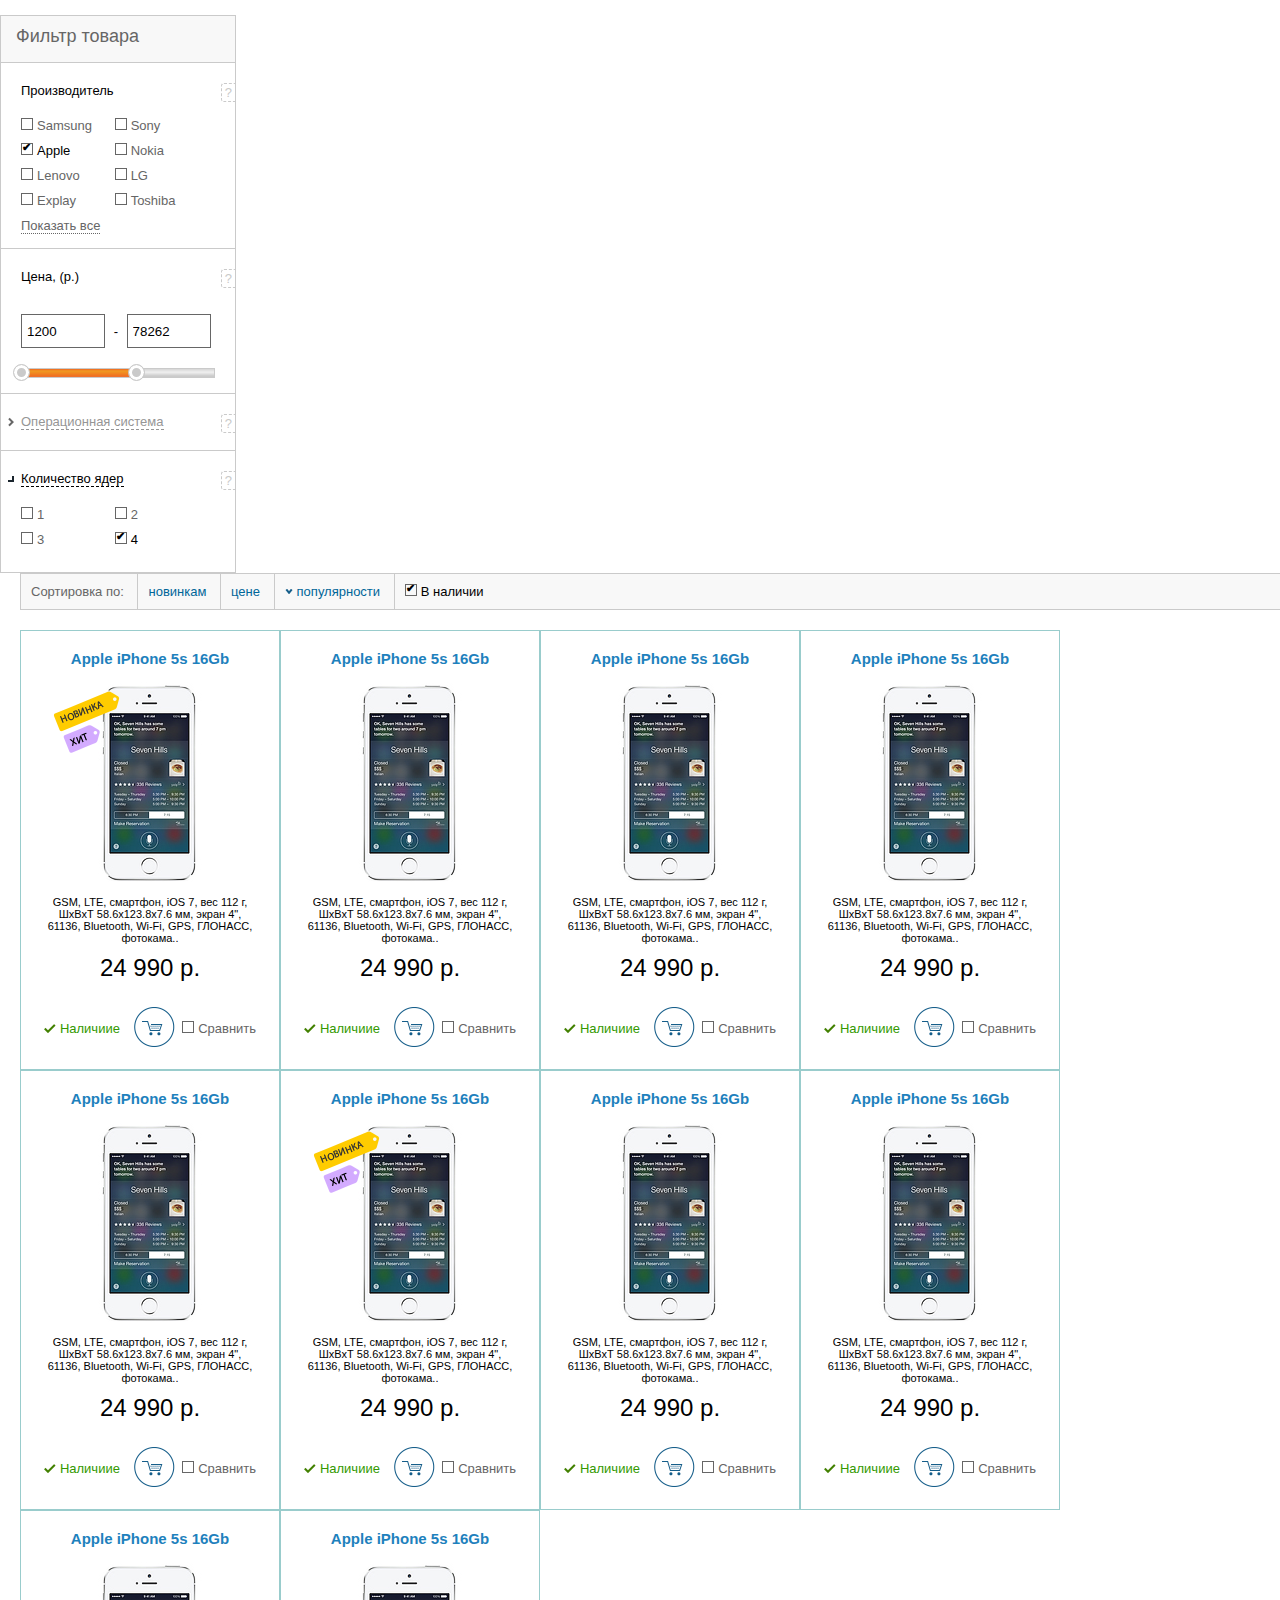
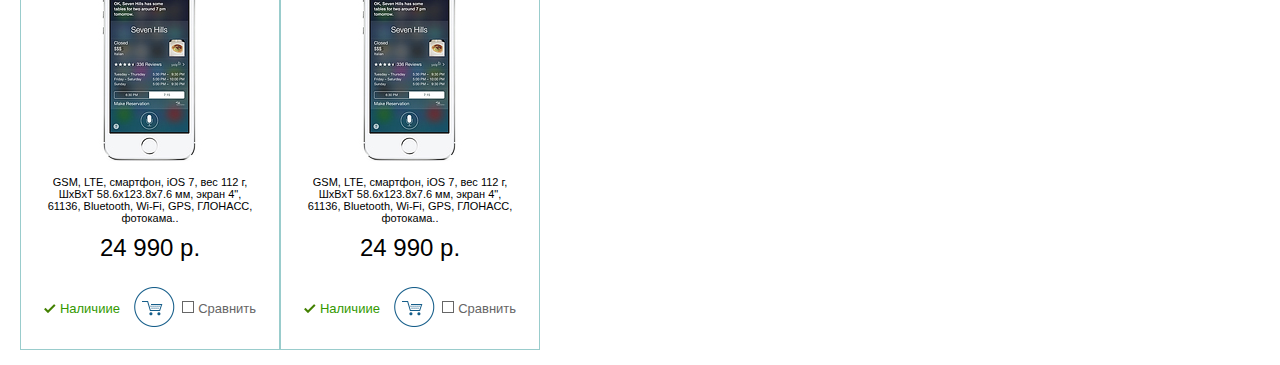
==== smart.html @ cf7e8361 "Smartphones finished" ====
<!DOCTYPE html>
<html>
  <head>
    <meta charset='utf-8'>
    <title>
      Смартфоны
    </title>
    <script src='js/jquery-2.1.4.js'></script>
    <script src='jquery-ui-1.11.4.custom/jquery-ui.min.js'></script>
    <link href='jquery-ui-1.11.4.custom/jquery-ui.min.css' rel='stylesheet'>
    <link href='style/smart.css' rel='stylesheet'>
  </head>
  <body class='page'>
    <div class='filter'>
      <div class='filter__header'>
        Фильтр товара
      </div>
      <div class='filter__item filter__manufacturer'>
        <div class='filter__toggle_always-opened'>
          <div class='filter__title'>
            Производитель
          </div>
          <div class='filter__help' title='Подсказка'>
            ?
          </div>
        </div>
        <div class='filter__body filter__body_show'>
          <div class='checkbox-col'>
            <div class='checkbox'>
              <input id='samsung' type='checkbox'>
              <label for='samsung'>Samsung</label>
            </div>
            <div class='checkbox'>
              <input checked='checked' id='apple' type='checkbox'>
              <label for='apple'>Apple</label>
            </div>
            <div class='checkbox'>
              <input id='lenovo' type='checkbox'>
              <label for='lenovo'>Lenovo</label>
            </div>
            <div class='checkbox'>
              <input id='explay' type='checkbox'>
              <label for='explay'>Explay</label>
            </div>
          </div>
          <div class='checkbox-col'>
            <div class='checkbox'>
              <input id='sony' type='checkbox'>
              <label for='sony'>Sony</label>
            </div>
            <div class='checkbox'>
              <input id='Nokia' type='checkbox'>
              <label for='Nokia'>Nokia</label>
            </div>
            <div class='checkbox'>
              <input id='LG' type='checkbox'>
              <label for='LG'>LG</label>
            </div>
            <div class='checkbox'>
              <input id='Toshiba' type='checkbox'>
              <label for='Toshiba'>Toshiba</label>
            </div>
          </div>
          <a class='show-all' href='#'>Показать все</a>
        </div>
      </div>
      <div class='filter__item filter__price'>
        <div class='filter__toggle_always-opened'>
          <div class='filter__title'>
            Цена, (р.)
          </div>
          <div class='filter__help' title='Подсказка'>
            ?
          </div>
        </div>
        <div class='filter__body filter__body_show'>
          <div class='slider'>
            <div class='slider-input'>
              <input class='slider-input__min price-min' type='text'>
              <span class='slider-input__divider'>-</span>
              <input class='slider-input__min price-max' type='text'>
            </div>
            <div class='slider__price-smart'></div>
          </div>
        </div>
      </div>
      <div class='filter__item'>
        <div class='filter__toggle filter__toggle_closed'>
          <div class='filter__title filter__toggle_underline'>
            Операционная система
          </div>
          <div class='filter__help' title='Подсказка'>
            ?
          </div>
        </div>
        <div class='filter__body'>
          <div class='checkbox'>
            <input id='Android' type='checkbox'>
            <label for='Android'>Android</label>
          </div>
          <div class='checkbox'>
            <input id='IOS' type='checkbox'>
            <label for='IOS'>IOS</label>
          </div>
        </div>
      </div>
      <div class='filter__item filter__amount-core'>
        <div class='filter__toggle'>
          <div class='filter__title filter__toggle_underline'>
            Количество ядер
          </div>
          <div class='filter__help' title='Подсказка'>
            ?
          </div>
        </div>
        <div class='filter__body filter__body_show'>
          <div class='checkbox-col'>
            <div class='checkbox'>
              <input id='1' type='checkbox'>
              <label for='1'>1</label>
            </div>
            <div class='checkbox'>
              <input id='2' type='checkbox'>
              <label for='2'>3</label>
            </div>
          </div>
          <div class='checkbox-col'>
            <div class='checkbox'>
              <input id='3' type='checkbox'>
              <label for='3'>2</label>
            </div>
            <div class='checkbox'>
              <input checked='checked' id='4' type='checkbox'>
              <label for='4'>4</label>
            </div>
          </div>
        </div>
      </div>
    </div>
    <div class='sort_price_wrapper'>
      <div class='sort'>
        <div class='sort__item sort__title'>
          Сортировка по:
        </div>
        <div class='sort__item'>
          <a class='sort__links' href='#'>новинкам</a>
        </div>
        <div class='sort__item'>
          <a class='sort__links' href='#'>цене</a>
        </div>
        <div class='sort__item sort__item-active'>
          <a class='sort__links' href='#'>популярности</a>
        </div>
        <div class='sort__item sort__in-stock'>
          <input checked='checked' id='in-stock' type='checkbox'>
          <label for='in-stock'>В наличии</label>
        </div>
      </div>
      <div class='product'>
        <div class='product__row'>
          <div class='product-item'>
            <div class='product-item__title'>
              Apple iPhone 5s 16Gb
            </div>
            <img src='img/smart.jpg'>
            <div class='product-item__new'></div>
            <div class='product-item__hit'></div>
            <div class='product-item__desc'>
              GSM, LTE, смартфон, iOS 7, вес 112 г, ШхВхТ 58.6x123.8x7.6 мм, экран 4", 61136, Bluetooth, Wi-Fi, GPS, ГЛОНАСС, фотокама..
            </div>
            <div class='product-item-price'>
              24 990 р.
            </div>
            <div class='product-item__row'>
              <div class='product-item__in-sctok'>
                Наличиие
              </div>
              <div class='product-item__add-to-cart'>
                <form>
                  <button class='add-to-cart'></button>
                </form>
              </div>
              <div class='product-item-compare'>
                <input id='compare' type='checkbox'>
                <label for='compare'>Сравнить</label>
              </div>
            </div>
          </div>
          <div class='product-item'>
            <div class='product-item__title'>
              Apple iPhone 5s 16Gb
            </div>
            <img src='img/smart.jpg'>
            <div class='product-item__desc'>
              GSM, LTE, смартфон, iOS 7, вес 112 г, ШхВхТ 58.6x123.8x7.6 мм, экран 4", 61136, Bluetooth, Wi-Fi, GPS, ГЛОНАСС, фотокама..
            </div>
            <div class='product-item-price'>
              24 990 р.
            </div>
            <div class='product-item__row'>
              <div class='product-item__in-sctok'>
                Наличиие
              </div>
              <div class='product-item__add-to-cart'>
                <form>
                  <button class='add-to-cart'></button>
                </form>
              </div>
              <div class='product-item-compare'>
                <input id='compare' type='checkbox'>
                <label for='compare'>Сравнить</label>
              </div>
            </div>
          </div>
          <div class='product-item'>
            <div class='product-item__title'>
              Apple iPhone 5s 16Gb
            </div>
            <img src='img/smart.jpg'>
            <div class='product-item__desc'>
              GSM, LTE, смартфон, iOS 7, вес 112 г, ШхВхТ 58.6x123.8x7.6 мм, экран 4", 61136, Bluetooth, Wi-Fi, GPS, ГЛОНАСС, фотокама..
            </div>
            <div class='product-item-price'>
              24 990 р.
            </div>
            <div class='product-item__row'>
              <div class='product-item__in-sctok'>
                Наличиие
              </div>
              <div class='product-item__add-to-cart'>
                <form>
                  <button class='add-to-cart'></button>
                </form>
              </div>
              <div class='product-item-compare'>
                <input id='compare' type='checkbox'>
                <label for='compare'>Сравнить</label>
              </div>
            </div>
          </div>
          <div class='product-item'>
            <div class='product-item__title'>
              Apple iPhone 5s 16Gb
            </div>
            <img src='img/smart.jpg'>
            <div class='product-item__desc'>
              GSM, LTE, смартфон, iOS 7, вес 112 г, ШхВхТ 58.6x123.8x7.6 мм, экран 4", 61136, Bluetooth, Wi-Fi, GPS, ГЛОНАСС, фотокама..
            </div>
            <div class='product-item-price'>
              24 990 р.
            </div>
            <div class='product-item__row'>
              <div class='product-item__in-sctok'>
                Наличиие
              </div>
              <div class='product-item__add-to-cart'>
                <form>
                  <button class='add-to-cart'></button>
                </form>
              </div>
              <div class='product-item-compare'>
                <input id='compare' type='checkbox'>
                <label for='compare'>Сравнить</label>
              </div>
            </div>
          </div>
          <div class='product-item'>
            <div class='product-item__title'>
              Apple iPhone 5s 16Gb
            </div>
            <img src='img/smart.jpg'>
            <div class='product-item__desc'>
              GSM, LTE, смартфон, iOS 7, вес 112 г, ШхВхТ 58.6x123.8x7.6 мм, экран 4", 61136, Bluetooth, Wi-Fi, GPS, ГЛОНАСС, фотокама..
            </div>
            <div class='product-item-price'>
              24 990 р.
            </div>
            <div class='product-item__row'>
              <div class='product-item__in-sctok'>
                Наличиие
              </div>
              <div class='product-item__add-to-cart'>
                <form>
                  <button class='add-to-cart'></button>
                </form>
              </div>
              <div class='product-item-compare'>
                <input id='compare' type='checkbox'>
                <label for='compare'>Сравнить</label>
              </div>
            </div>
          </div>
        </div>
        <div class='product__row'>
          <div class='product-item'>
            <div class='product-item__title'>
              Apple iPhone 5s 16Gb
            </div>
            <img src='img/smart.jpg'>
            <div class='product-item__new'></div>
            <div class='product-item__hit'></div>
            <div class='product-item__desc'>
              GSM, LTE, смартфон, iOS 7, вес 112 г, ШхВхТ 58.6x123.8x7.6 мм, экран 4", 61136, Bluetooth, Wi-Fi, GPS, ГЛОНАСС, фотокама..
            </div>
            <div class='product-item-price'>
              24 990 р.
            </div>
            <div class='product-item__row'>
              <div class='product-item__in-sctok'>
                Наличиие
              </div>
              <div class='product-item__add-to-cart'>
                <form>
                  <button class='add-to-cart'></button>
                </form>
              </div>
              <div class='product-item-compare'>
                <input id='compare' type='checkbox'>
                <label for='compare'>Сравнить</label>
              </div>
            </div>
          </div>
          <div class='product-item'>
            <div class='product-item__title'>
              Apple iPhone 5s 16Gb
            </div>
            <img src='img/smart.jpg'>
            <div class='product-item__desc'>
              GSM, LTE, смартфон, iOS 7, вес 112 г, ШхВхТ 58.6x123.8x7.6 мм, экран 4", 61136, Bluetooth, Wi-Fi, GPS, ГЛОНАСС, фотокама..
            </div>
            <div class='product-item-price'>
              24 990 р.
            </div>
            <div class='product-item__row'>
              <div class='product-item__in-sctok'>
                Наличиие
              </div>
              <div class='product-item__add-to-cart'>
                <form>
                  <button class='add-to-cart'></button>
                </form>
              </div>
              <div class='product-item-compare'>
                <input id='compare' type='checkbox'>
                <label for='compare'>Сравнить</label>
              </div>
            </div>
          </div>
          <div class='product-item'>
            <div class='product-item__title'>
              Apple iPhone 5s 16Gb
            </div>
            <img src='img/smart.jpg'>
            <div class='product-item__desc'>
              GSM, LTE, смартфон, iOS 7, вес 112 г, ШхВхТ 58.6x123.8x7.6 мм, экран 4", 61136, Bluetooth, Wi-Fi, GPS, ГЛОНАСС, фотокама..
            </div>
            <div class='product-item-price'>
              24 990 р.
            </div>
            <div class='product-item__row'>
              <div class='product-item__in-sctok'>
                Наличиие
              </div>
              <div class='product-item__add-to-cart'>
                <form>
                  <button class='add-to-cart'></button>
                </form>
              </div>
              <div class='product-item-compare'>
                <input id='compare' type='checkbox'>
                <label for='compare'>Сравнить</label>
              </div>
            </div>
          </div>
          <div class='product-item'>
            <div class='product-item__title'>
              Apple iPhone 5s 16Gb
            </div>
            <img src='img/smart.jpg'>
            <div class='product-item__desc'>
              GSM, LTE, смартфон, iOS 7, вес 112 г, ШхВхТ 58.6x123.8x7.6 мм, экран 4", 61136, Bluetooth, Wi-Fi, GPS, ГЛОНАСС, фотокама..
            </div>
            <div class='product-item-price'>
              24 990 р.
            </div>
            <div class='product-item__row'>
              <div class='product-item__in-sctok'>
                Наличиие
              </div>
              <div class='product-item__add-to-cart'>
                <form>
                  <button class='add-to-cart'></button>
                </form>
              </div>
              <div class='product-item-compare'>
                <input id='compare' type='checkbox'>
                <label for='compare'>Сравнить</label>
              </div>
            </div>
          </div>
          <div class='product-item'>
            <div class='product-item__title'>
              Apple iPhone 5s 16Gb
            </div>
            <img src='img/smart.jpg'>
            <div class='product-item__desc'>
              GSM, LTE, смартфон, iOS 7, вес 112 г, ШхВхТ 58.6x123.8x7.6 мм, экран 4", 61136, Bluetooth, Wi-Fi, GPS, ГЛОНАСС, фотокама..
            </div>
            <div class='product-item-price'>
              24 990 р.
            </div>
            <div class='product-item__row'>
              <div class='product-item__in-sctok'>
                Наличиие
              </div>
              <div class='product-item__add-to-cart'>
                <form>
                  <button class='add-to-cart'></button>
                </form>
              </div>
              <div class='product-item-compare'>
                <input id='compare' type='checkbox'>
                <label for='compare'>Сравнить</label>
              </div>
            </div>
          </div>
        </div>
      </div>
    </div>
    <script src='js/filter.js'></script>
  </body>
</html>
---- style/smart.css ----
@charset "UTF-8";
.page {
  max-width: 1600px;
  font-family: Arial, Helvetica, sans-serif;
  font-size: 13px;
  margin: 15px auto;
  cursor: default;
}

.header {
  position: relative;
  border-bottom: 1px #f8f8f8 solid;
  margin-bottom: 20px;
}

.header__title {
  display: inline-block;
  font-size: 32px;
}

.sort_price_wrapper {
  display: inline-block;
  vertical-align: top;
  margin-left: 20px;
}

.sort {
  background: #f8f8f8;
  width: 100%;
  border-top: 1px #cacaca solid;
  border-bottom: 1px #cacaca solid;
  border-right: 1px #cacaca solid;
  margin-bottom: 20px;
}

.sort__item {
  padding: 10px;
  display: inline-block;
  border-left: 1px #cacaca solid;
}

.sort__item-active a {
  padding-left: 12px;
  background: url(../img/smart-sort-down-arrow.png) no-repeat;
  background-position: 0% 50%;
}

.sort__title {
  color: #666666;
}

.sort__links {
  color: #006699;
  text-decoration: none;
}

.sort__grid, .sort__row {
  cursor: pointer;
}

.filter {
  display: inline-block;
  border: 1px #cacaca solid;
  border-bottom: none;
  width: 234px;
}

.filter__header {
  padding: 10px 15px 15px;
  font-size: 18px;
  background-color: #f8f8f8;
  color: #666666;
  border-bottom: 1px #cacaca solid;
}

.filter__item {
  border-bottom: 1px #cacaca solid;
}

.filter__toggle {
  position: relative;
  cursor: pointer;
  padding: 20px;
  background: url(../img/smart-filter-arrow-open.png) no-repeat 3% 50%;
}

.filter__toggle_always-opened {
  position: relative;
  padding: 20px;
}

.filter__title {
  display: inline-block;
}

.filter__toggle_underline {
  border-bottom: 1px black dashed;
}

.filter__toggle_closed {
  color: #969696;
  background: url(../img/smart-filter-arrow-closed.png) no-repeat 3% 50%;
}

.filter__toggle_closed .filter__title {
  border-color: #969696;
}

.filter__help {
  display: inline-block;
  position: absolute;
  right: 0;
  padding: 1px 3px;
  color: #cacaca;
  border-left: 1px #cacaca dashed;
  border-bottom: 1px #cacaca dashed;
  border-top: 1px #cacaca dashed;
  border-radius: 3px 0 0 3px;
  cursor: help;
}

.filter__arrow {
  height: 16px;
  width: 16px;
  border: 1px #f8f8f8 solid;
  border-radius: 100%;
  display: inline-block;
  float: right;
  background: url(../img/laptop-filter-toggle-arrow.png) no-repeat;
  background-position: 50%;
  transform: rotate(-180deg);
  transition: .4s;
}

.filter__arrow-up {
  transform: rotate(-360deg);
}

.filter__body {
  padding: 0 20px 15px;
  display: none;
}

.filter__body_show {
  display: block;
}

.checkbox-col {
  display: inline-block;
  width: 90px;
}

.show-all {
  color: #666666;
  border-bottom: 1px #666666 dotted;
  text-decoration: none;
}

.checkbox {
  margin-bottom: 10px;
}

input[type="checkbox"] {
  display: none;
}

input[type="checkbox"] + label {
  cursor: pointer;
  position: relative;
  padding-left: 16px;
  color: #666666;
}

input[type="checkbox"] + label:before {
  content: '';
  border: 1px #666666 solid;
  width: 10px;
  height: 10px;
  position: absolute;
  top: 0;
  left: 0;
}

input[type="checkbox"] + label:hover:before {
  background-color: #f8f8f8;
}

input[type="checkbox"] + label:after {
  content: '✔';
  font-weight: bold;
  position: absolute;
  top: -2px;
  left: 1px;
  font-size: 11px;
  color: black;
  transition: all 0.2s;
  opacity: 0;
  transform: scale(0);
}

input[type="checkbox"]:checked + label {
  color: black;
}

input[type="checkbox"]:checked + label:after {
  opacity: 1;
  transform: scale(1);
}

.radio {
  margin: 10px 15px;
}

input[type="radio"] {
  display: none;
}

input[type="radio"] + label {
  cursor: pointer;
  position: relative;
  padding-left: 25px;
  padding-right: 25px;
}

input[type="radio"] + label:before {
  content: '';
  border: 1px #f8f8f8 solid;
  width: 17px;
  height: 17px;
  border-radius: 100%;
  position: absolute;
  top: 0;
  left: 0;
  box-shadow: inset 0 2px 5px #f8f8f8;
}

input[type="radio"] + label:after {
  content: '';
  width: 9px;
  height: 9px;
  border-radius: 100%;
  position: absolute;
  background-color: #ff9933;
  top: 5px;
  left: 5px;
  transition: all 0.2s;
  opacity: 0;
  transform: scale(0);
}

input[type="radio"]:checked + label:after {
  opacity: 1;
  transform: scale(1);
}

.slider-input {
  margin-top: 10px;
  margin-bottom: 20px;
}

.slider-input__divider {
  margin: 0 5px;
}

.slider-input__min, .slider-input__max {
  width: 75px;
  height: 30px;
  border: 1px #666666 solid;
  padding-left: 5px;
}

.slider-input__min:focus, .slider-input__max:focus {
  border: 1px #1E81BD solid;
  box-shadow: 0 0 2px 0px #1E81BD;
  outline: 0;
}

.ui-slider-horizontal .ui-slider-handle {
  border-radius: 100%;
  border: 1px #cacaca solid;
  background: #cacaca;
  box-shadow: inset 0 0 0 3px white;
  width: 15px;
  height: 15px;
  top: -.35em;
}

.ui-slider-horizontal .ui-slider-handle:focus {
  outline-width: 0;
}

.ui-slider-horizontal .ui-slider-handle:active {
  border: 1px #ff9933 solid;
  background: #ff9933;
  box-shadow: inset 0 0 0 3px white;
}

.ui-slider-horizontal {
  height: 8px;
}

.ui-widget-content {
  background-color: #f8f8f8;
  background: url(../img/smart-slider-back.png);
  border: 1px #cacaca solid;
  border-radius: 0;
}

.ui-widget-header {
  background: url(../img/smart-slider-track.png);
}

.product-item {
  float: left;
  position: relative;
  box-sizing: border-box;
  width: 260px;
  display: inline-block;
  box-shadow: inset 0 0 0px 1px #99CCCC;
  text-align: center;
  padding: 20px 23px;
}

.product-item:hover {
  box-shadow: inset 0 0 0px 2px #ff9933;
}

.product-item__new {
  background: url(../img/smart-new-icon.png);
  width: 67px;
  height: 41px;
  position: absolute;
  top: 61px;
  left: 33px;
}

.product-item__hit {
  background: url(../img/smart-hit-icon.png);
  width: 37px;
  height: 28px;
  position: absolute;
  top: 95px;
  left: 43px;
}

.product-item__title {
  color: #1E81BD;
  font-size: 15px;
  margin-bottom: 15px;
  font-weight: bold;
}

.product-item__in-sctok {
  vertical-align: middle;
  margin-right: 10px;
}

.product-item__add-to-cart {
  vertical-align: middle;
  margin-right: 4px;
}

.product-item-compare {
  vertical-align: middle;
}

.product-item__desc {
  font-size: 11px;
  margin-top: 11px;
}

.product-item-price {
  font-size: 24px;
  margin: 10px 0 25px;
}

.product-item__add-to-cart {
  display: inline-block;
}

.add-to-cart {
  width: 41px;
  height: 41px;
  background: url(../img/smart-add-to-cart.png) no-repeat;
  border: none;
}

.product-item__in-sctok {
  color: #339900;
  display: inline-block;
  padding-left: 16px;
  background: url(../img/smart-in-stock.png) no-repeat 0% 50%;
}

.product-item-compare {
  display: inline-block;
}

.product-item-compare__text {
  color: #1E81BD;
  border-bottom: 1px #1E81BD dashed;
  text-decoration: none;
}
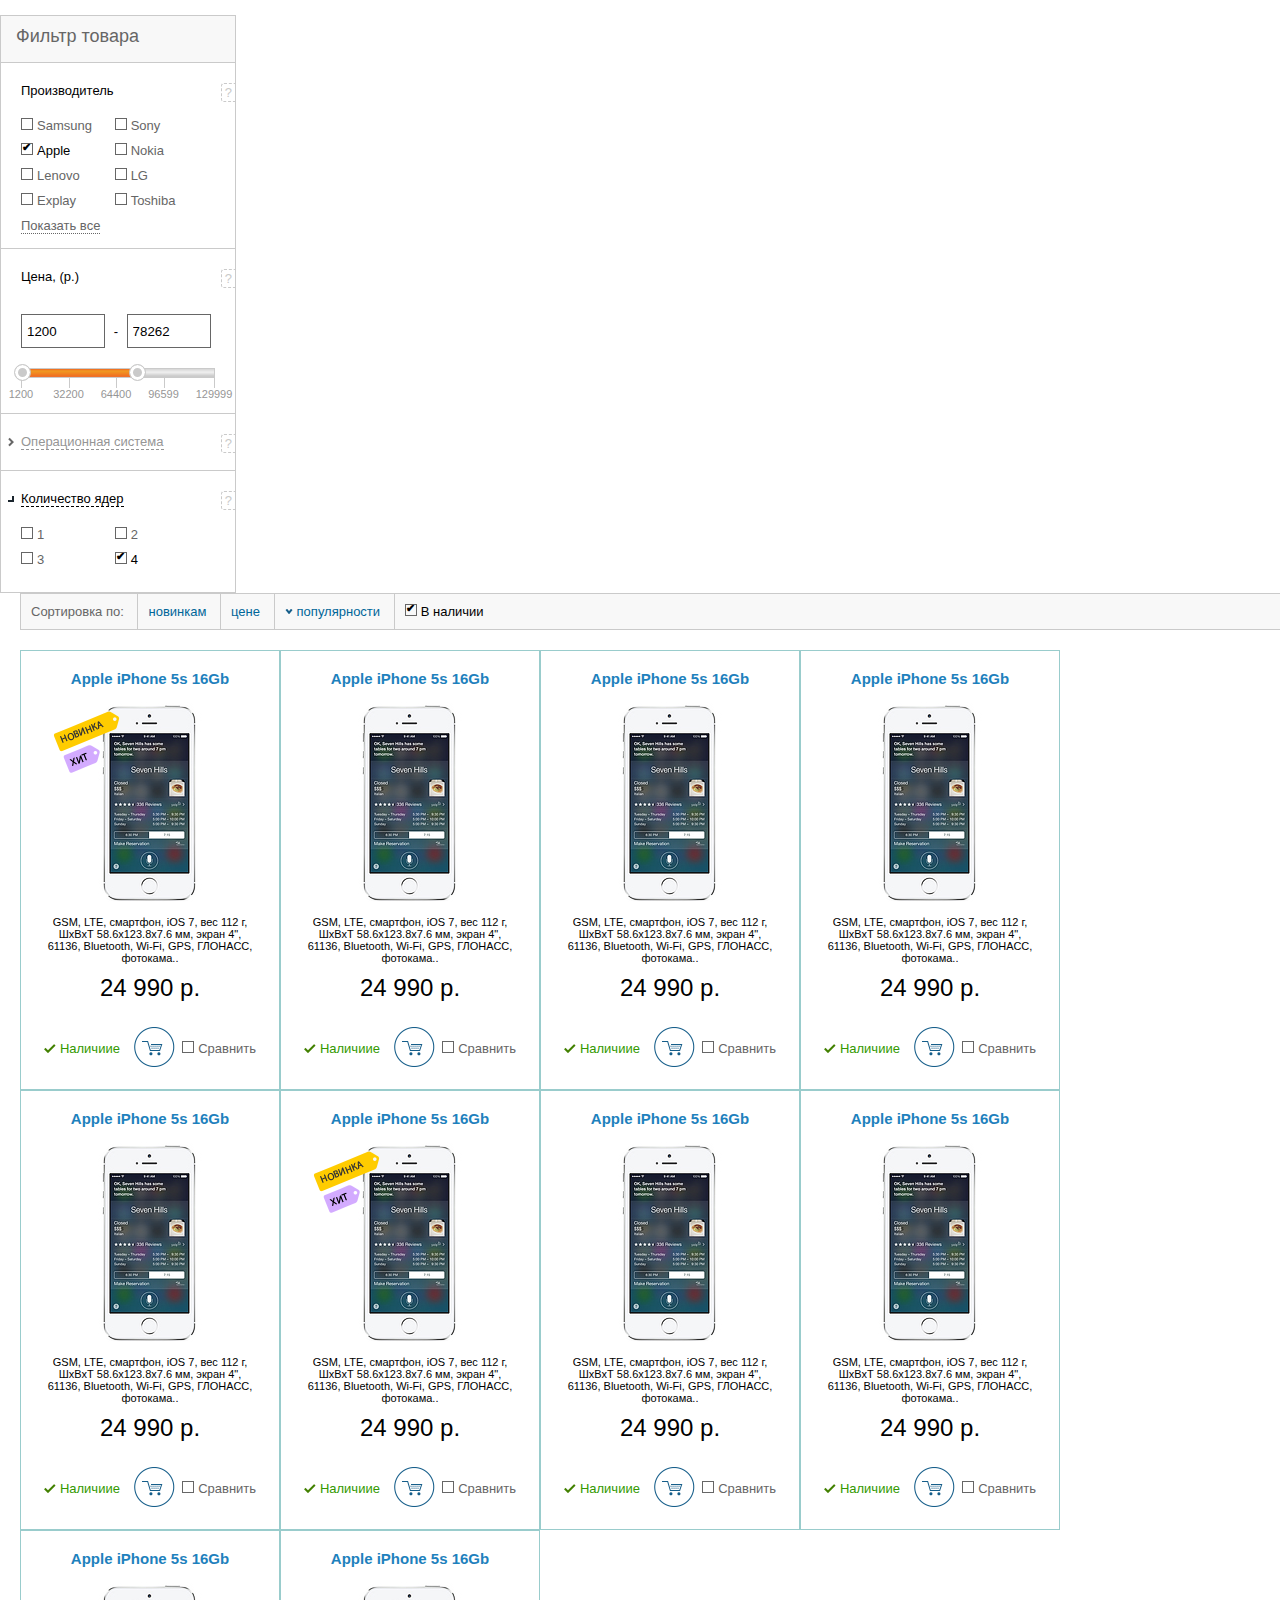
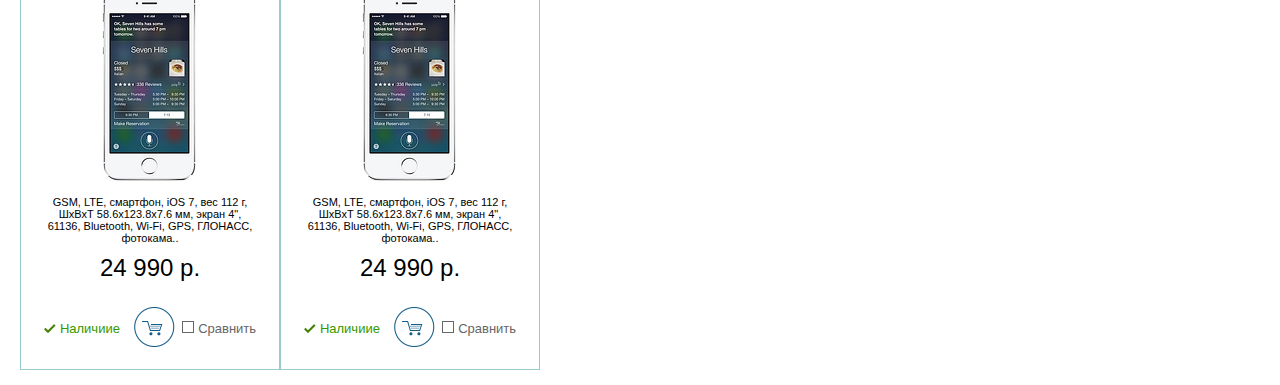
==== commit e9a9f00d: "Slider`s divisions" ====
--- a/smart.html
+++ b/smart.html
@@ -76,11 +76,18 @@
         <div class='filter__body filter__body_show'>
           <div class='slider'>
             <div class='slider-input'>
-              <input class='slider-input__min price-min' type='text'>
+              <input class='slider-input__min smart-price-min' type='text'>
               <span class='slider-input__divider'>-</span>
-              <input class='slider-input__min price-max' type='text'>
+              <input class='slider-input__min smart-price-max' type='text'>
             </div>
             <div class='slider__price-smart'></div>
+            <div class='division'>
+              <div class='division__0'></div>
+              <div class='division__25'></div>
+              <div class='division__50'></div>
+              <div class='division__75'></div>
+              <div class='division__100'></div>
+            </div>
           </div>
         </div>
       </div>
--- a/style/smart.css
+++ b/style/smart.css
@@ -253,6 +253,10 @@
   transform: scale(1);
 }
 
+.slider {
+  margin-bottom: 20px;
+}
+
 .slider-input {
   margin-top: 10px;
   margin-bottom: 20px;
@@ -283,6 +287,7 @@
   width: 15px;
   height: 15px;
   top: -.35em;
+  margin-left: -.55em;
 }
 
 .ui-slider-horizontal .ui-slider-handle:focus {
@@ -308,6 +313,56 @@
 
 .ui-widget-header {
   background: url(../img/smart-slider-track.png);
+  border-radius: 0;
+}
+
+.division {
+  color: #969696;
+  font-size: 11px;
+  position: relative;
+}
+
+.division div {
+  display: inline-block;
+  position: absolute;
+  top: 10px;
+  text-align: center;
+  width: 40px;
+}
+
+.division div:before {
+  content: '';
+  width: 1px;
+  height: 10px;
+  background: #cacaca;
+  position: absolute;
+  top: -10px;
+  left: 50%;
+}
+
+.division__0 {
+  margin-left: -20px;
+  left: 0%;
+}
+
+.division__25 {
+  margin-left: -21px;
+  left: 25%;
+}
+
+.division__50 {
+  margin-left: -22px;
+  left: 50%;
+}
+
+.division__75 {
+  margin-left: -23px;
+  left: 75%;
+}
+
+.division__100 {
+  margin-left: -21px;
+  left: 100%;
 }
 
 .product-item {
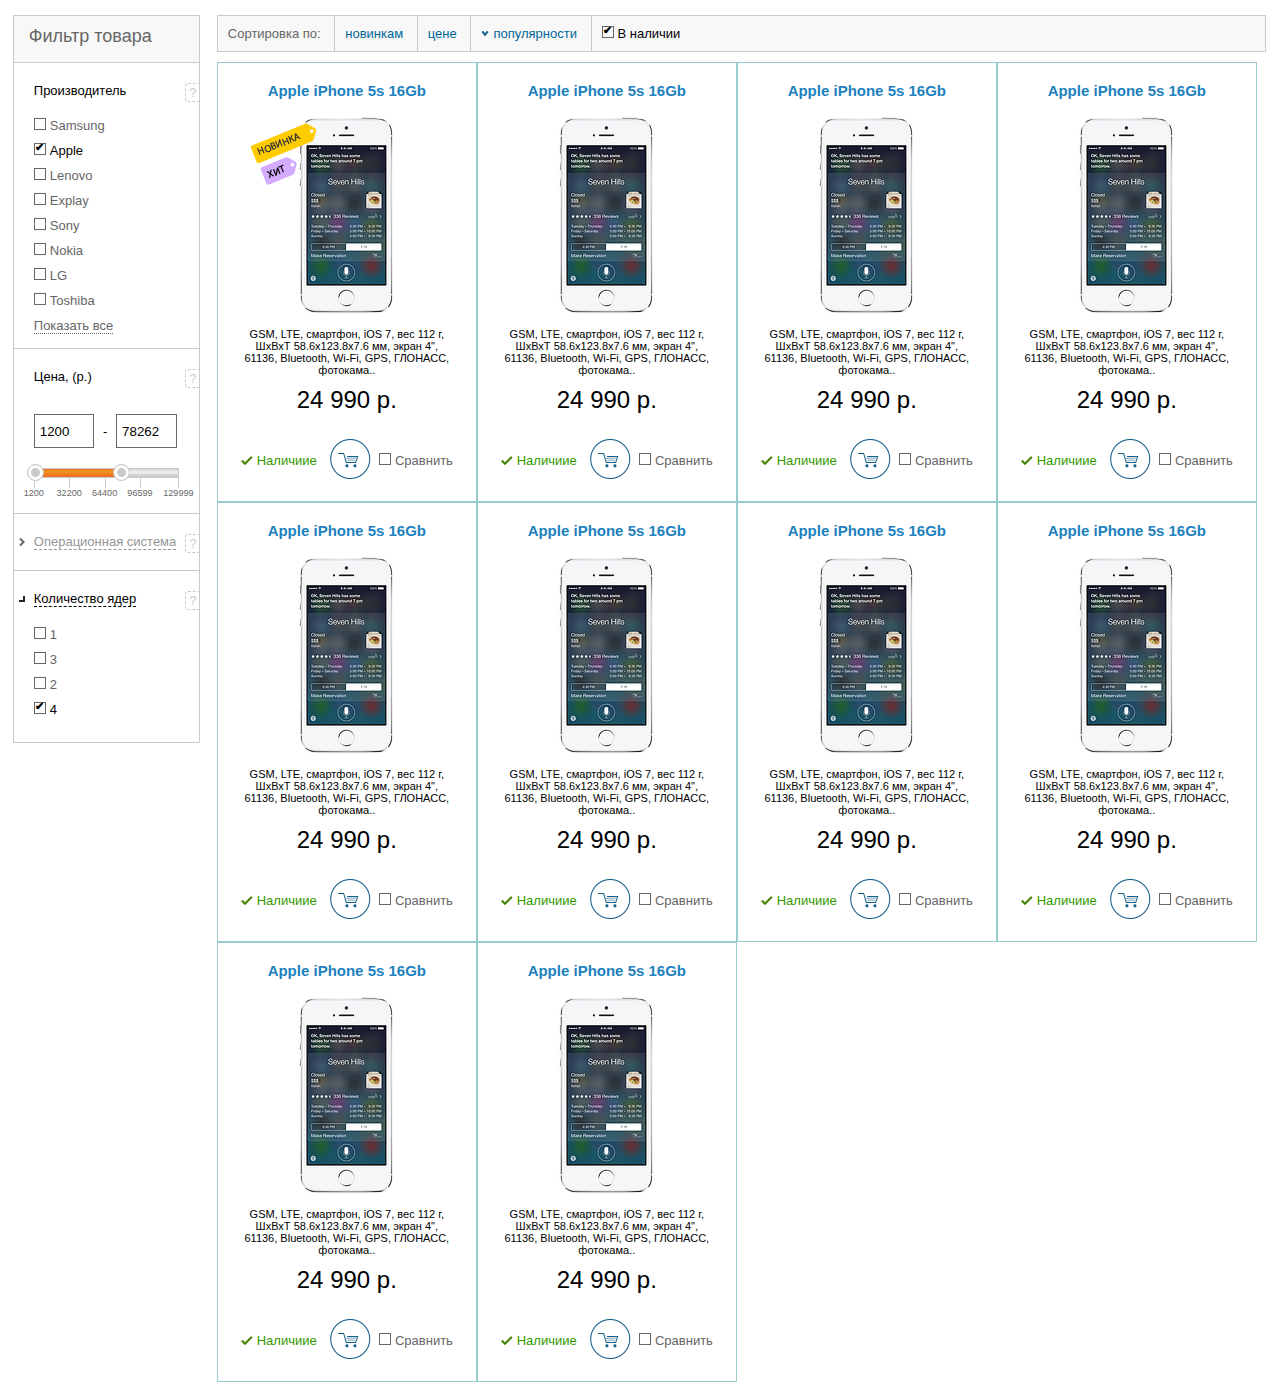
==== commit b3aa0031: "Smaert: fix checbox Realtive design" ====
--- a/smart.html
+++ b/smart.html
@@ -123,28 +123,28 @@
         <div class='filter__body filter__body_show'>
           <div class='checkbox-col'>
             <div class='checkbox'>
-              <input id='1' type='checkbox'>
-              <label for='1'>1</label>
-            </div>
-            <div class='checkbox'>
-              <input id='2' type='checkbox'>
-              <label for='2'>3</label>
+              <input id='1_core' type='checkbox'>
+              <label for='1_core'>1</label>
+            </div>
+            <div class='checkbox'>
+              <input id='2_core' type='checkbox'>
+              <label for='2_core'>3</label>
             </div>
           </div>
           <div class='checkbox-col'>
             <div class='checkbox'>
-              <input id='3' type='checkbox'>
-              <label for='3'>2</label>
-            </div>
-            <div class='checkbox'>
-              <input checked='checked' id='4' type='checkbox'>
-              <label for='4'>4</label>
+              <input id='3_core' type='checkbox'>
+              <label for='3_core'>2</label>
+            </div>
+            <div class='checkbox'>
+              <input checked='checked' id='4_core' type='checkbox'>
+              <label for='4_core'>4</label>
             </div>
           </div>
         </div>
       </div>
     </div>
-    <div class='sort_price_wrapper'>
+    <div class='sort_product_wrapper'>
       <div class='sort'>
         <div class='sort__item sort__title'>
           Сортировка по:
@@ -164,271 +164,265 @@
         </div>
       </div>
       <div class='product'>
-        <div class='product__row'>
-          <div class='product-item'>
-            <div class='product-item__title'>
-              Apple iPhone 5s 16Gb
-            </div>
-            <img src='img/smart.jpg'>
-            <div class='product-item__new'></div>
-            <div class='product-item__hit'></div>
-            <div class='product-item__desc'>
-              GSM, LTE, смартфон, iOS 7, вес 112 г, ШхВхТ 58.6x123.8x7.6 мм, экран 4", 61136, Bluetooth, Wi-Fi, GPS, ГЛОНАСС, фотокама..
-            </div>
-            <div class='product-item-price'>
-              24 990 р.
-            </div>
-            <div class='product-item__row'>
-              <div class='product-item__in-sctok'>
-                Наличиие
-              </div>
-              <div class='product-item__add-to-cart'>
-                <form>
-                  <button class='add-to-cart'></button>
-                </form>
-              </div>
-              <div class='product-item-compare'>
-                <input id='compare' type='checkbox'>
-                <label for='compare'>Сравнить</label>
-              </div>
-            </div>
-          </div>
-          <div class='product-item'>
-            <div class='product-item__title'>
-              Apple iPhone 5s 16Gb
-            </div>
-            <img src='img/smart.jpg'>
-            <div class='product-item__desc'>
-              GSM, LTE, смартфон, iOS 7, вес 112 г, ШхВхТ 58.6x123.8x7.6 мм, экран 4", 61136, Bluetooth, Wi-Fi, GPS, ГЛОНАСС, фотокама..
-            </div>
-            <div class='product-item-price'>
-              24 990 р.
-            </div>
-            <div class='product-item__row'>
-              <div class='product-item__in-sctok'>
-                Наличиие
-              </div>
-              <div class='product-item__add-to-cart'>
-                <form>
-                  <button class='add-to-cart'></button>
-                </form>
-              </div>
-              <div class='product-item-compare'>
-                <input id='compare' type='checkbox'>
-                <label for='compare'>Сравнить</label>
-              </div>
-            </div>
-          </div>
-          <div class='product-item'>
-            <div class='product-item__title'>
-              Apple iPhone 5s 16Gb
-            </div>
-            <img src='img/smart.jpg'>
-            <div class='product-item__desc'>
-              GSM, LTE, смартфон, iOS 7, вес 112 г, ШхВхТ 58.6x123.8x7.6 мм, экран 4", 61136, Bluetooth, Wi-Fi, GPS, ГЛОНАСС, фотокама..
-            </div>
-            <div class='product-item-price'>
-              24 990 р.
-            </div>
-            <div class='product-item__row'>
-              <div class='product-item__in-sctok'>
-                Наличиие
-              </div>
-              <div class='product-item__add-to-cart'>
-                <form>
-                  <button class='add-to-cart'></button>
-                </form>
-              </div>
-              <div class='product-item-compare'>
-                <input id='compare' type='checkbox'>
-                <label for='compare'>Сравнить</label>
-              </div>
-            </div>
-          </div>
-          <div class='product-item'>
-            <div class='product-item__title'>
-              Apple iPhone 5s 16Gb
-            </div>
-            <img src='img/smart.jpg'>
-            <div class='product-item__desc'>
-              GSM, LTE, смартфон, iOS 7, вес 112 г, ШхВхТ 58.6x123.8x7.6 мм, экран 4", 61136, Bluetooth, Wi-Fi, GPS, ГЛОНАСС, фотокама..
-            </div>
-            <div class='product-item-price'>
-              24 990 р.
-            </div>
-            <div class='product-item__row'>
-              <div class='product-item__in-sctok'>
-                Наличиие
-              </div>
-              <div class='product-item__add-to-cart'>
-                <form>
-                  <button class='add-to-cart'></button>
-                </form>
-              </div>
-              <div class='product-item-compare'>
-                <input id='compare' type='checkbox'>
-                <label for='compare'>Сравнить</label>
-              </div>
-            </div>
-          </div>
-          <div class='product-item'>
-            <div class='product-item__title'>
-              Apple iPhone 5s 16Gb
-            </div>
-            <img src='img/smart.jpg'>
-            <div class='product-item__desc'>
-              GSM, LTE, смартфон, iOS 7, вес 112 г, ШхВхТ 58.6x123.8x7.6 мм, экран 4", 61136, Bluetooth, Wi-Fi, GPS, ГЛОНАСС, фотокама..
-            </div>
-            <div class='product-item-price'>
-              24 990 р.
-            </div>
-            <div class='product-item__row'>
-              <div class='product-item__in-sctok'>
-                Наличиие
-              </div>
-              <div class='product-item__add-to-cart'>
-                <form>
-                  <button class='add-to-cart'></button>
-                </form>
-              </div>
-              <div class='product-item-compare'>
-                <input id='compare' type='checkbox'>
-                <label for='compare'>Сравнить</label>
-              </div>
-            </div>
-          </div>
-        </div>
-        <div class='product__row'>
-          <div class='product-item'>
-            <div class='product-item__title'>
-              Apple iPhone 5s 16Gb
-            </div>
-            <img src='img/smart.jpg'>
-            <div class='product-item__new'></div>
-            <div class='product-item__hit'></div>
-            <div class='product-item__desc'>
-              GSM, LTE, смартфон, iOS 7, вес 112 г, ШхВхТ 58.6x123.8x7.6 мм, экран 4", 61136, Bluetooth, Wi-Fi, GPS, ГЛОНАСС, фотокама..
-            </div>
-            <div class='product-item-price'>
-              24 990 р.
-            </div>
-            <div class='product-item__row'>
-              <div class='product-item__in-sctok'>
-                Наличиие
-              </div>
-              <div class='product-item__add-to-cart'>
-                <form>
-                  <button class='add-to-cart'></button>
-                </form>
-              </div>
-              <div class='product-item-compare'>
-                <input id='compare' type='checkbox'>
-                <label for='compare'>Сравнить</label>
-              </div>
-            </div>
-          </div>
-          <div class='product-item'>
-            <div class='product-item__title'>
-              Apple iPhone 5s 16Gb
-            </div>
-            <img src='img/smart.jpg'>
-            <div class='product-item__desc'>
-              GSM, LTE, смартфон, iOS 7, вес 112 г, ШхВхТ 58.6x123.8x7.6 мм, экран 4", 61136, Bluetooth, Wi-Fi, GPS, ГЛОНАСС, фотокама..
-            </div>
-            <div class='product-item-price'>
-              24 990 р.
-            </div>
-            <div class='product-item__row'>
-              <div class='product-item__in-sctok'>
-                Наличиие
-              </div>
-              <div class='product-item__add-to-cart'>
-                <form>
-                  <button class='add-to-cart'></button>
-                </form>
-              </div>
-              <div class='product-item-compare'>
-                <input id='compare' type='checkbox'>
-                <label for='compare'>Сравнить</label>
-              </div>
-            </div>
-          </div>
-          <div class='product-item'>
-            <div class='product-item__title'>
-              Apple iPhone 5s 16Gb
-            </div>
-            <img src='img/smart.jpg'>
-            <div class='product-item__desc'>
-              GSM, LTE, смартфон, iOS 7, вес 112 г, ШхВхТ 58.6x123.8x7.6 мм, экран 4", 61136, Bluetooth, Wi-Fi, GPS, ГЛОНАСС, фотокама..
-            </div>
-            <div class='product-item-price'>
-              24 990 р.
-            </div>
-            <div class='product-item__row'>
-              <div class='product-item__in-sctok'>
-                Наличиие
-              </div>
-              <div class='product-item__add-to-cart'>
-                <form>
-                  <button class='add-to-cart'></button>
-                </form>
-              </div>
-              <div class='product-item-compare'>
-                <input id='compare' type='checkbox'>
-                <label for='compare'>Сравнить</label>
-              </div>
-            </div>
-          </div>
-          <div class='product-item'>
-            <div class='product-item__title'>
-              Apple iPhone 5s 16Gb
-            </div>
-            <img src='img/smart.jpg'>
-            <div class='product-item__desc'>
-              GSM, LTE, смартфон, iOS 7, вес 112 г, ШхВхТ 58.6x123.8x7.6 мм, экран 4", 61136, Bluetooth, Wi-Fi, GPS, ГЛОНАСС, фотокама..
-            </div>
-            <div class='product-item-price'>
-              24 990 р.
-            </div>
-            <div class='product-item__row'>
-              <div class='product-item__in-sctok'>
-                Наличиие
-              </div>
-              <div class='product-item__add-to-cart'>
-                <form>
-                  <button class='add-to-cart'></button>
-                </form>
-              </div>
-              <div class='product-item-compare'>
-                <input id='compare' type='checkbox'>
-                <label for='compare'>Сравнить</label>
-              </div>
-            </div>
-          </div>
-          <div class='product-item'>
-            <div class='product-item__title'>
-              Apple iPhone 5s 16Gb
-            </div>
-            <img src='img/smart.jpg'>
-            <div class='product-item__desc'>
-              GSM, LTE, смартфон, iOS 7, вес 112 г, ШхВхТ 58.6x123.8x7.6 мм, экран 4", 61136, Bluetooth, Wi-Fi, GPS, ГЛОНАСС, фотокама..
-            </div>
-            <div class='product-item-price'>
-              24 990 р.
-            </div>
-            <div class='product-item__row'>
-              <div class='product-item__in-sctok'>
-                Наличиие
-              </div>
-              <div class='product-item__add-to-cart'>
-                <form>
-                  <button class='add-to-cart'></button>
-                </form>
-              </div>
-              <div class='product-item-compare'>
-                <input id='compare' type='checkbox'>
-                <label for='compare'>Сравнить</label>
-              </div>
+        <div class='product-item'>
+          <div class='product-item__title'>
+            Apple iPhone 5s 16Gb
+          </div>
+          <img src='img/smart.jpg'>
+          <div class='product-item__new'></div>
+          <div class='product-item__hit'></div>
+          <div class='product-item__desc'>
+            GSM, LTE, смартфон, iOS 7, вес 112 г, ШхВхТ 58.6x123.8x7.6 мм, экран 4", 61136, Bluetooth, Wi-Fi, GPS, ГЛОНАСС, фотокама..
+          </div>
+          <div class='product-item-price'>
+            24 990 р.
+          </div>
+          <div class='product-item__row'>
+            <div class='product-item__in-sctok'>
+              Наличиие
+            </div>
+            <div class='product-item__add-to-cart'>
+              <form>
+                <button class='add-to-cart'></button>
+              </form>
+            </div>
+            <div class='product-item-compare'>
+              <input id='compare' type='checkbox'>
+              <label for='compare'>Сравнить</label>
+            </div>
+          </div>
+        </div>
+        <div class='product-item'>
+          <div class='product-item__title'>
+            Apple iPhone 5s 16Gb
+          </div>
+          <img src='img/smart.jpg'>
+          <div class='product-item__desc'>
+            GSM, LTE, смартфон, iOS 7, вес 112 г, ШхВхТ 58.6x123.8x7.6 мм, экран 4", 61136, Bluetooth, Wi-Fi, GPS, ГЛОНАСС, фотокама..
+          </div>
+          <div class='product-item-price'>
+            24 990 р.
+          </div>
+          <div class='product-item__row'>
+            <div class='product-item__in-sctok'>
+              Наличиие
+            </div>
+            <div class='product-item__add-to-cart'>
+              <form>
+                <button class='add-to-cart'></button>
+              </form>
+            </div>
+            <div class='product-item-compare'>
+              <input id='compare_1' type='checkbox'>
+              <label for='compare_1'>Сравнить</label>
+            </div>
+          </div>
+        </div>
+        <div class='product-item'>
+          <div class='product-item__title'>
+            Apple iPhone 5s 16Gb
+          </div>
+          <img src='img/smart.jpg'>
+          <div class='product-item__desc'>
+            GSM, LTE, смартфон, iOS 7, вес 112 г, ШхВхТ 58.6x123.8x7.6 мм, экран 4", 61136, Bluetooth, Wi-Fi, GPS, ГЛОНАСС, фотокама..
+          </div>
+          <div class='product-item-price'>
+            24 990 р.
+          </div>
+          <div class='product-item__row'>
+            <div class='product-item__in-sctok'>
+              Наличиие
+            </div>
+            <div class='product-item__add-to-cart'>
+              <form>
+                <button class='add-to-cart'></button>
+              </form>
+            </div>
+            <div class='product-item-compare'>
+              <input id='compare_2' type='checkbox'>
+              <label for='compare_2'>Сравнить</label>
+            </div>
+          </div>
+        </div>
+        <div class='product-item'>
+          <div class='product-item__title'>
+            Apple iPhone 5s 16Gb
+          </div>
+          <img src='img/smart.jpg'>
+          <div class='product-item__desc'>
+            GSM, LTE, смартфон, iOS 7, вес 112 г, ШхВхТ 58.6x123.8x7.6 мм, экран 4", 61136, Bluetooth, Wi-Fi, GPS, ГЛОНАСС, фотокама..
+          </div>
+          <div class='product-item-price'>
+            24 990 р.
+          </div>
+          <div class='product-item__row'>
+            <div class='product-item__in-sctok'>
+              Наличиие
+            </div>
+            <div class='product-item__add-to-cart'>
+              <form>
+                <button class='add-to-cart'></button>
+              </form>
+            </div>
+            <div class='product-item-compare'>
+              <input id='compare_3' type='checkbox'>
+              <label for='compare_3'>Сравнить</label>
+            </div>
+          </div>
+        </div>
+        <div class='product-item'>
+          <div class='product-item__title'>
+            Apple iPhone 5s 16Gb
+          </div>
+          <img src='img/smart.jpg'>
+          <div class='product-item__desc'>
+            GSM, LTE, смартфон, iOS 7, вес 112 г, ШхВхТ 58.6x123.8x7.6 мм, экран 4", 61136, Bluetooth, Wi-Fi, GPS, ГЛОНАСС, фотокама..
+          </div>
+          <div class='product-item-price'>
+            24 990 р.
+          </div>
+          <div class='product-item__row'>
+            <div class='product-item__in-sctok'>
+              Наличиие
+            </div>
+            <div class='product-item__add-to-cart'>
+              <form>
+                <button class='add-to-cart'></button>
+              </form>
+            </div>
+            <div class='product-item-compare'>
+              <input id='compare_4' type='checkbox'>
+              <label for='compare_4'>Сравнить</label>
+            </div>
+          </div>
+        </div>
+        <div class='product-item'>
+          <div class='product-item__title'>
+            Apple iPhone 5s 16Gb
+          </div>
+          <img src='img/smart.jpg'>
+          <div class='product-item__desc'>
+            GSM, LTE, смартфон, iOS 7, вес 112 г, ШхВхТ 58.6x123.8x7.6 мм, экран 4", 61136, Bluetooth, Wi-Fi, GPS, ГЛОНАСС, фотокама..
+          </div>
+          <div class='product-item-price'>
+            24 990 р.
+          </div>
+          <div class='product-item__row'>
+            <div class='product-item__in-sctok'>
+              Наличиие
+            </div>
+            <div class='product-item__add-to-cart'>
+              <form>
+                <button class='add-to-cart'></button>
+              </form>
+            </div>
+            <div class='product-item-compare'>
+              <input id='compare_5' type='checkbox'>
+              <label for='compare_5'>Сравнить</label>
+            </div>
+          </div>
+        </div>
+        <div class='product-item'>
+          <div class='product-item__title'>
+            Apple iPhone 5s 16Gb
+          </div>
+          <img src='img/smart.jpg'>
+          <div class='product-item__desc'>
+            GSM, LTE, смартфон, iOS 7, вес 112 г, ШхВхТ 58.6x123.8x7.6 мм, экран 4", 61136, Bluetooth, Wi-Fi, GPS, ГЛОНАСС, фотокама..
+          </div>
+          <div class='product-item-price'>
+            24 990 р.
+          </div>
+          <div class='product-item__row'>
+            <div class='product-item__in-sctok'>
+              Наличиие
+            </div>
+            <div class='product-item__add-to-cart'>
+              <form>
+                <button class='add-to-cart'></button>
+              </form>
+            </div>
+            <div class='product-item-compare'>
+              <input id='compare_6' type='checkbox'>
+              <label for='compare_6'>Сравнить</label>
+            </div>
+          </div>
+        </div>
+        <div class='product-item'>
+          <div class='product-item__title'>
+            Apple iPhone 5s 16Gb
+          </div>
+          <img src='img/smart.jpg'>
+          <div class='product-item__desc'>
+            GSM, LTE, смартфон, iOS 7, вес 112 г, ШхВхТ 58.6x123.8x7.6 мм, экран 4", 61136, Bluetooth, Wi-Fi, GPS, ГЛОНАСС, фотокама..
+          </div>
+          <div class='product-item-price'>
+            24 990 р.
+          </div>
+          <div class='product-item__row'>
+            <div class='product-item__in-sctok'>
+              Наличиие
+            </div>
+            <div class='product-item__add-to-cart'>
+              <form>
+                <button class='add-to-cart'></button>
+              </form>
+            </div>
+            <div class='product-item-compare'>
+              <input id='compare_7' type='checkbox'>
+              <label for='compare_7'>Сравнить</label>
+            </div>
+          </div>
+        </div>
+        <div class='product-item'>
+          <div class='product-item__title'>
+            Apple iPhone 5s 16Gb
+          </div>
+          <img src='img/smart.jpg'>
+          <div class='product-item__desc'>
+            GSM, LTE, смартфон, iOS 7, вес 112 г, ШхВхТ 58.6x123.8x7.6 мм, экран 4", 61136, Bluetooth, Wi-Fi, GPS, ГЛОНАСС, фотокама..
+          </div>
+          <div class='product-item-price'>
+            24 990 р.
+          </div>
+          <div class='product-item__row'>
+            <div class='product-item__in-sctok'>
+              Наличиие
+            </div>
+            <div class='product-item__add-to-cart'>
+              <form>
+                <button class='add-to-cart'></button>
+              </form>
+            </div>
+            <div class='product-item-compare'>
+              <input id='compare_8' type='checkbox'>
+              <label for='compare_8'>Сравнить</label>
+            </div>
+          </div>
+        </div>
+        <div class='product-item'>
+          <div class='product-item__title'>
+            Apple iPhone 5s 16Gb
+          </div>
+          <img src='img/smart.jpg'>
+          <div class='product-item__desc'>
+            GSM, LTE, смартфон, iOS 7, вес 112 г, ШхВхТ 58.6x123.8x7.6 мм, экран 4", 61136, Bluetooth, Wi-Fi, GPS, ГЛОНАСС, фотокама..
+          </div>
+          <div class='product-item-price'>
+            24 990 р.
+          </div>
+          <div class='product-item__row'>
+            <div class='product-item__in-sctok'>
+              Наличиие
+            </div>
+            <div class='product-item__add-to-cart'>
+              <form>
+                <button class='add-to-cart'></button>
+              </form>
+            </div>
+            <div class='product-item-compare'>
+              <input id='compare_9' type='checkbox'>
+              <label for='compare_9'>Сравнить</label>
             </div>
           </div>
         </div>
--- a/style/smart.css
+++ b/style/smart.css
@@ -18,19 +18,20 @@
   font-size: 32px;
 }
 
-.sort_price_wrapper {
+.sort_product_wrapper {
   display: inline-block;
   vertical-align: top;
-  margin-left: 20px;
+  margin-left: 1%;
+  width: 82%;
 }
 
 .sort {
   background: #f8f8f8;
-  width: 100%;
+  max-width: 1300px;
   border-top: 1px #cacaca solid;
   border-bottom: 1px #cacaca solid;
   border-right: 1px #cacaca solid;
-  margin-bottom: 20px;
+  margin-bottom: 1%;
 }
 
 .sort__item {
@@ -62,7 +63,8 @@
   display: inline-block;
   border: 1px #cacaca solid;
   border-bottom: none;
-  width: 234px;
+  width: 14.5%;
+  margin: 0 0 1% 1%;
 }
 
 .filter__header {
@@ -110,6 +112,7 @@
   display: inline-block;
   position: absolute;
   right: 0;
+  top: 20px;
   padding: 1px 3px;
   color: #cacaca;
   border-left: 1px #cacaca dashed;
@@ -267,7 +270,7 @@
 }
 
 .slider-input__min, .slider-input__max {
-  width: 75px;
+  width: 35.5%;
   height: 30px;
   border: 1px #666666 solid;
   padding-left: 5px;
@@ -317,8 +320,8 @@
 }
 
 .division {
-  color: #969696;
-  font-size: 11px;
+  color: #666666;
+  font-size: 0.7em;
   position: relative;
 }
 
